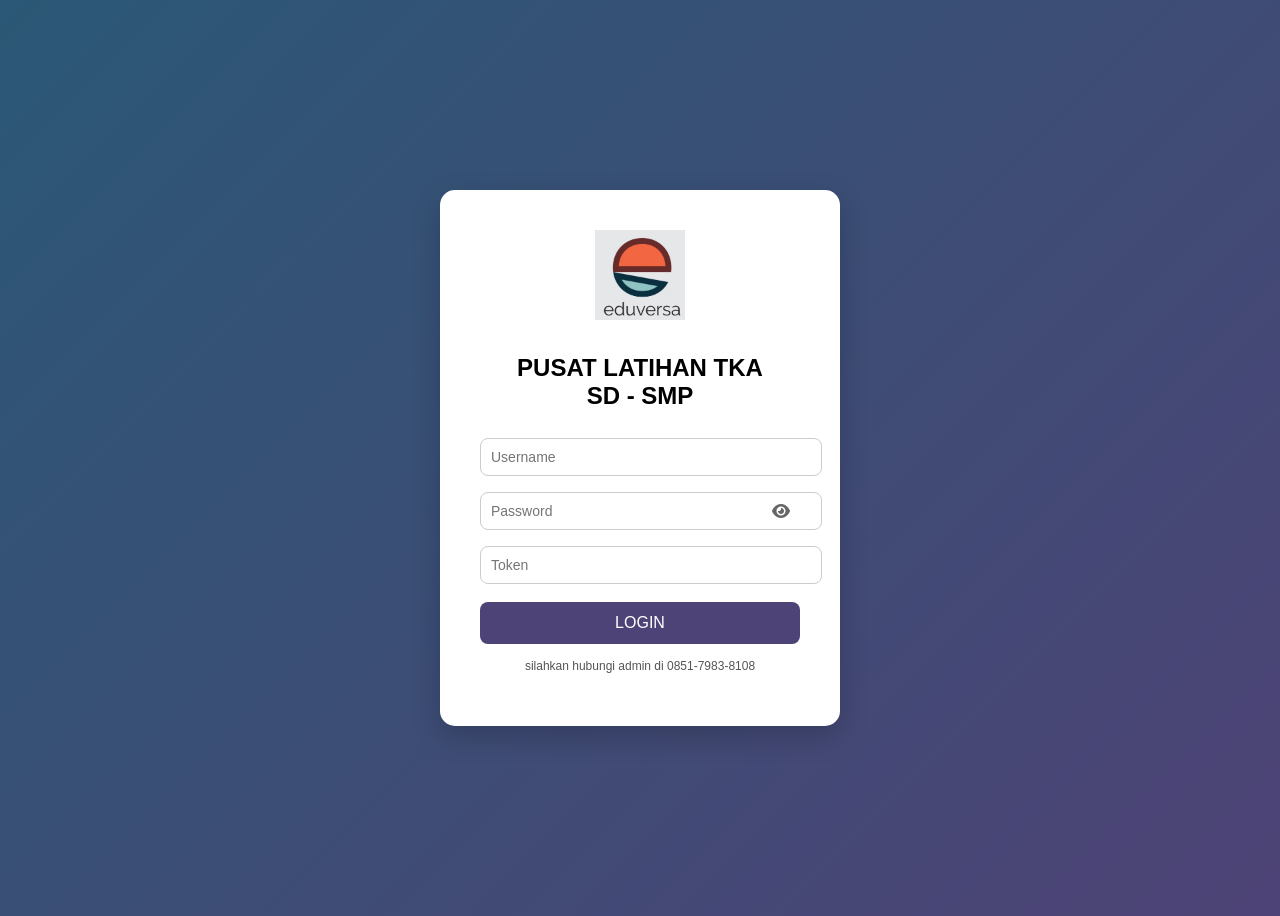
==== index.html @ e487f9cb "pertama komit" ====
<!doctype html>
<html lang="id">
  <head>
    <meta charset="UTF-8" />
    <title>Login TKA 2026</title>
    <link rel="stylesheet" href="style.css" />

    <link
      rel="stylesheet"
      href="https://cdnjs.cloudflare.com/ajax/libs/font-awesome/6.4.0/css/all.min.css"
    />
  </head>

  <body>
    <div class="login-container">
      <img src="edu.jpg" class="logo" />

      <h2>
        PUSAT LATIHAN TKA <br />
        SD - SMP
      </h2>

      <input type="text" id="username" placeholder="Username" />

      <div class="password-box">
        <input type="password" id="password" placeholder="Password" />
        <i class="fa fa-eye" id="togglePassword"></i>
      </div>

      <input type="text" id="token" placeholder="Token" />

      <button onclick="login()">LOGIN</button>

      <p class="info">silahkan hubungi admin di 0851-7983-8108</p>

      <p id="error"></p>
    </div>

    <script src="script.js"></script>
  </body>
</html>
---- style.css ----
body{
font-family: Arial, sans-serif;
background: linear-gradient(135deg,#2b5876,#4e4376);
height:100vh;
display:flex;
justify-content:center;
align-items:center;
}

.login-container{
background:white;
padding:40px;
border-radius:15px;
box-shadow:0 10px 30px rgba(0,0,0,0.2);
width:320px;
text-align:center;
}

.logo{
width:90px;
margin-bottom:10px;
}

h2{
margin-bottom:20px;
}

input{
width:100%;
padding:10px;
margin:8px 0;
border-radius:8px;
border:1px solid #ccc;
font-size:14px;
}

.password-box{
position:relative;
}

.password-box i{
position:absolute;
right:10px;
top:50%;
transform:translateY(-50%);
cursor:pointer;
color:#666;
}

button{
width:100%;
padding:12px;
border:none;
border-radius:8px;
background:#4e4376;
color:white;
font-size:16px;
cursor:pointer;
margin-top:10px;
}

button:hover{
background:#2b5876;
}

.info{
font-size:12px;
margin-top:15px;
color:#555;
}

#error{
color:red;
margin-top:10px;
font-size:13px;
}
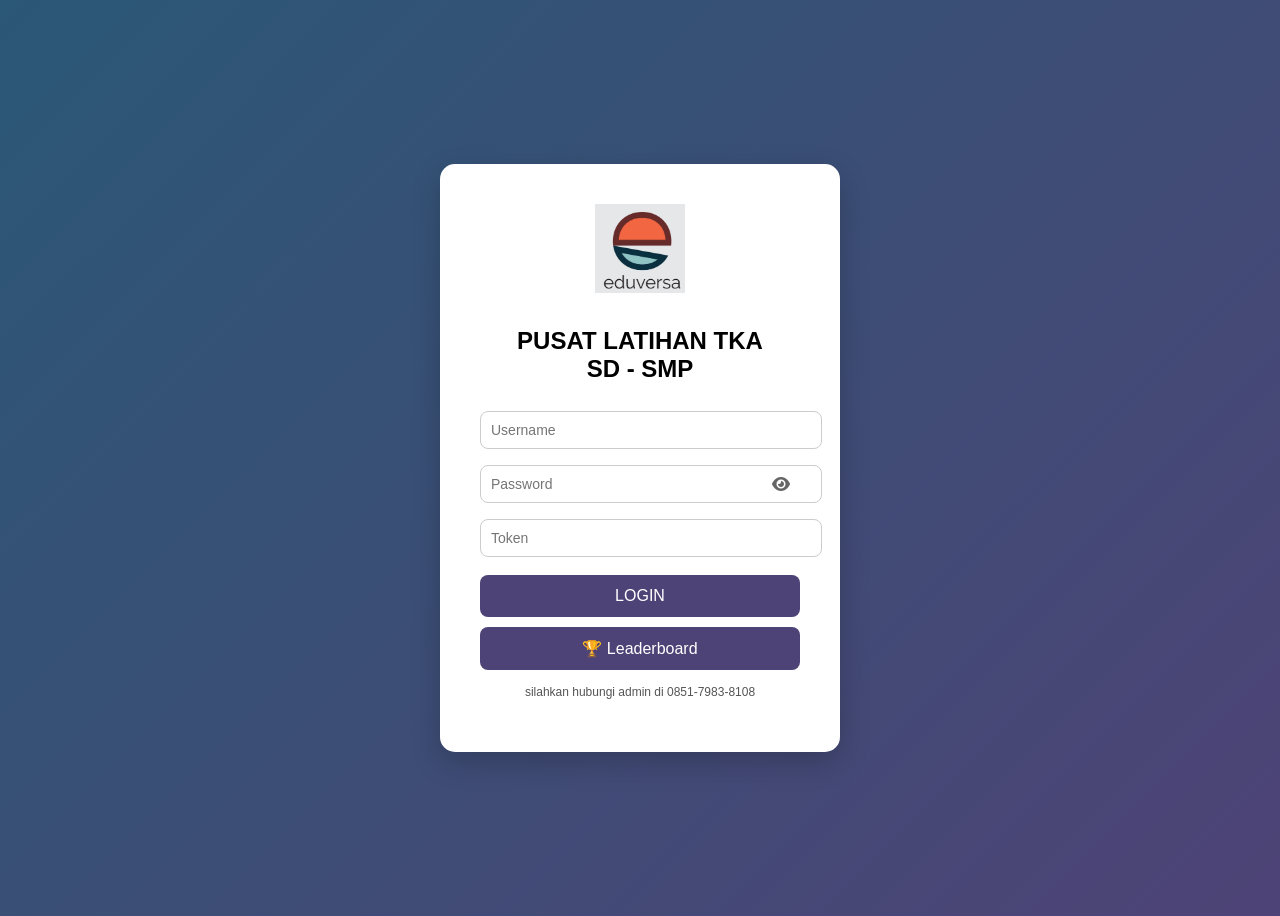
==== commit f9f36d30: "sdfgh" ====
--- a/index.html
+++ b/index.html
@@ -1,5 +1,6 @@
 <!doctype html>
 <html lang="id">
+  <meta name="viewport" content="width=device-width, initial-scale=1.0" />
   <head>
     <meta charset="UTF-8" />
     <title>Login TKA 2026</title>
@@ -30,6 +31,9 @@
       <input type="text" id="token" placeholder="Token" />
 
       <button onclick="login()">LOGIN</button>
+      <button onclick="window.location = 'leaderboard.html'">
+        🏆 Leaderboard
+      </button>
 
       <p class="info">silahkan hubungi admin di 0851-7983-8108</p>
 
--- a/style.css
+++ b/style.css
@@ -1,76 +1,76 @@
-body{
-font-family: Arial, sans-serif;
-background: linear-gradient(135deg,#2b5876,#4e4376);
-height:100vh;
-display:flex;
-justify-content:center;
-align-items:center;
+body {
+  font-family: Arial, sans-serif;
+  background: linear-gradient(135deg, #2b5876, #4e4376);
+  height: 100vh;
+  display: flex;
+  justify-content: center;
+  align-items: center;
 }
 
-.login-container{
-background:white;
-padding:40px;
-border-radius:15px;
-box-shadow:0 10px 30px rgba(0,0,0,0.2);
-width:320px;
-text-align:center;
+.login-container {
+  background: white;
+  padding: 40px;
+  border-radius: 15px;
+  box-shadow: 0 10px 30px rgba(0, 0, 0, 0.2);
+  width: 320px;
+  text-align: center;
 }
 
-.logo{
-width:90px;
-margin-bottom:10px;
+.logo {
+  width: 90px;
+  margin-bottom: 10px;
 }
 
-h2{
-margin-bottom:20px;
+h2 {
+  margin-bottom: 20px;
 }
 
-input{
-width:100%;
-padding:10px;
-margin:8px 0;
-border-radius:8px;
-border:1px solid #ccc;
-font-size:14px;
+input {
+  width: 100%;
+  padding: 10px;
+  margin: 8px 0;
+  border-radius: 8px;
+  border: 1px solid #ccc;
+  font-size: 14px;
 }
 
-.password-box{
-position:relative;
+.password-box {
+  position: relative;
 }
 
-.password-box i{
-position:absolute;
-right:10px;
-top:50%;
-transform:translateY(-50%);
-cursor:pointer;
-color:#666;
+.password-box i {
+  position: absolute;
+  right: 10px;
+  top: 50%;
+  transform: translateY(-50%);
+  cursor: pointer;
+  color: #666;
 }
 
-button{
-width:100%;
-padding:12px;
-border:none;
-border-radius:8px;
-background:#4e4376;
-color:white;
-font-size:16px;
-cursor:pointer;
-margin-top:10px;
+button {
+  width: 100%;
+  padding: 12px;
+  border: none;
+  border-radius: 8px;
+  background: #4e4376;
+  color: white;
+  font-size: 16px;
+  cursor: pointer;
+  margin-top: 10px;
 }
 
-button:hover{
-background:#2b5876;
+button:hover {
+  background: #2b5876;
 }
 
-.info{
-font-size:12px;
-margin-top:15px;
-color:#555;
+.info {
+  font-size: 12px;
+  margin-top: 15px;
+  color: #555;
 }
 
-#error{
-color:red;
-margin-top:10px;
-font-size:13px;
-}+#error {
+  color: red;
+  margin-top: 10px;
+  font-size: 13px;
+}
